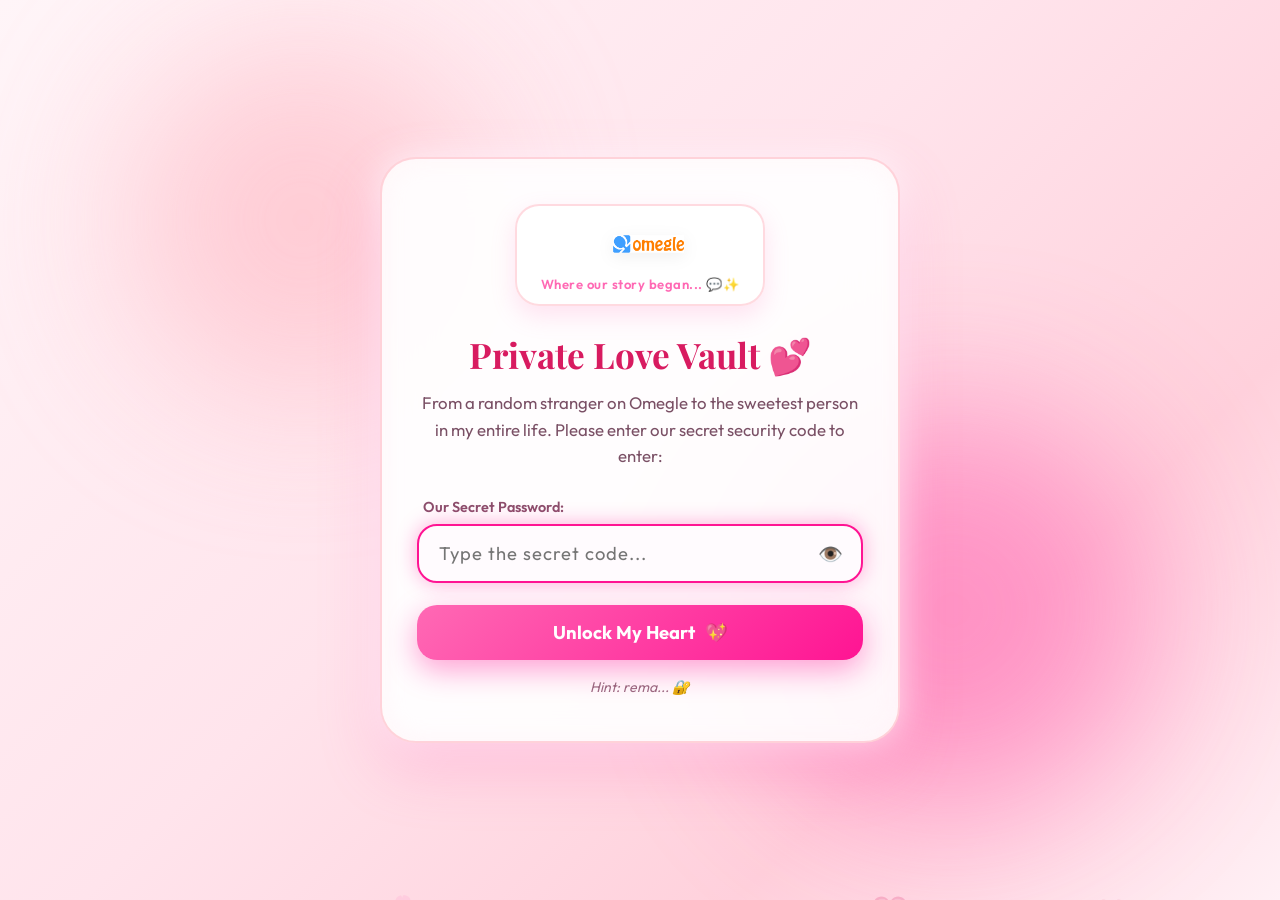
==== music.html @ 4655a547 "Initial commit for Ranood's Birthday Website" ====
<!DOCTYPE html>
<html lang="en">
<head>
    <meta charset="UTF-8">
    <meta name="viewport" content="width=device-width, initial-scale=1.0">
    <title>Our Soundtrack 🎵💕 | For My Ranood</title>
    <link rel="stylesheet" href="shared-nav.css">
    <style>
        * {
            margin: 0;
            padding: 0;
            box-sizing: border-box;
        }

        body {
            font-family: 'Outfit', sans-serif;
            background: linear-gradient(135deg, #fff5f8 0%, #ffe4ec 45%, #ffd1dc 75%, #fff0f5 100%);
            min-height: 100vh;
            color: #4a2c3a;
            position: relative;
            overflow-x: hidden;
            padding-bottom: 60px;
        }

        /* Ambient floating musical notes */
        .music-notes-container {
            position: fixed;
            top: 0;
            left: 0;
            width: 100%;
            height: 100%;
            pointer-events: none;
            z-index: 1;
            overflow: hidden;
        }

        .music-note {
            position: absolute;
            bottom: -40px;
            font-size: 26px;
            color: #ff69b4;
            opacity: 0.5;
            animation: floatMusic 12s linear infinite;
        }

        @keyframes floatMusic {
            0% {
                transform: translateY(0) rotate(0deg) scale(0.6);
                opacity: 0;
            }
            15% { opacity: 0.7; }
            85% { opacity: 0.7; }
            100% {
                transform: translateY(-110vh) rotate(360deg) scale(1.2);
                opacity: 0;
            }
        }

        .main-container {
            position: relative;
            z-index: 5;
            max-width: 1100px;
            margin: 0 auto;
            padding: 10px 20px;
        }

        /* Page Header */
        .page-header {
            text-align: center;
            background: linear-gradient(135deg, rgba(255, 255, 255, 0.95), rgba(255, 240, 245, 0.9));
            border: 2px solid rgba(255, 182, 193, 0.5);
            border-radius: 36px;
            padding: 45px 30px;
            margin-bottom: 45px;
            box-shadow: 0 15px 45px rgba(255, 105, 180, 0.22);
            backdrop-filter: blur(15px);
        }

        .header-badge {
            display: inline-flex;
            align-items: center;
            gap: 8px;
            background: linear-gradient(135deg, #ff69b4, #ff1493);
            color: white;
            padding: 6px 18px;
            border-radius: 50px;
            font-size: 0.95rem;
            font-weight: 600;
            margin-bottom: 16px;
            box-shadow: 0 4px 15px rgba(255, 20, 147, 0.3);
        }

        .page-title {
            font-family: 'Playfair Display', serif;
            font-size: 3rem;
            color: #d81b60;
            margin-bottom: 12px;
        }

        .page-subtitle {
            font-size: 1.2rem;
            color: #7a4d64;
            max-width: 650px;
            margin: 0 auto;
            line-height: 1.6;
        }

        /* Music Cards Stacked Under Each Other */
        .songs-grid {
            display: flex;
            flex-direction: column;
            gap: 35px;
            max-width: 760px;
            margin: 0 auto;
        }

        .song-card {
            background: rgba(255, 255, 255, 0.92);
            backdrop-filter: blur(20px);
            border: 2px solid rgba(255, 182, 193, 0.55);
            border-radius: 32px;
            overflow: hidden;
            box-shadow: 0 20px 50px rgba(255, 105, 180, 0.2);
            transition: all 0.4s cubic-bezier(0.2, 0.8, 0.2, 1);
            display: flex;
            flex-direction: column;
        }

        .song-card:hover {
            transform: translateY(-8px);
            box-shadow: 0 25px 65px rgba(255, 105, 180, 0.35);
            border-color: #ff69b4;
        }

        /* Vinyl Banner & Card Layout */
        .song-banner {
            position: relative;
            background: rgba(255, 255, 255, 0.95);
            padding: 28px 32px;
            display: flex;
            align-items: center;
            justify-content: space-between;
            flex-wrap: wrap;
            gap: 20px;
        }

        .vinyl-record {
            width: 75px;
            height: 75px;
            background: radial-gradient(circle, #ff69b4 20%, #2b1823 21%, #1f0f18 40%, #ff1493 42%, #2b1823 44%, #111 100%);
            border-radius: 50%;
            display: flex;
            align-items: center;
            justify-content: center;
            box-shadow: 0 8px 25px rgba(0, 0, 0, 0.25);
            animation: spinRecord 6s linear infinite;
            flex-shrink: 0;
            border: 2px solid #ffffff;
        }

        .vinyl-center {
            width: 26px;
            height: 26px;
            background: #ffffff;
            border-radius: 50%;
            display: flex;
            align-items: center;
            justify-content: center;
            font-size: 11px;
        }

        @keyframes spinRecord {
            from { transform: rotate(0deg); }
            to { transform: rotate(360deg); }
        }

        .song-info {
            flex: 1;
        }

        .song-title {
            font-family: 'Playfair Display', serif;
            font-size: 1.85rem;
            color: #d81b60;
            margin-bottom: 4px;
            font-weight: 700;
        }

        .song-artist {
            font-size: 1.15rem;
            color: #ff1493;
            font-weight: 700;
            font-family: 'Outfit', sans-serif;
            margin-top: 4px;
        }

        .youtube-play-btn {
            display: inline-flex;
            align-items: center;
            gap: 10px;
            background: linear-gradient(135deg, #ff1493 0%, #ff69b4 100%);
            color: white;
            font-size: 1.1rem;
            font-weight: 700;
            font-family: 'Outfit', sans-serif;
            text-decoration: none;
            padding: 14px 28px;
            border-radius: 50px;
            box-shadow: 0 6px 20px rgba(255, 20, 147, 0.35);
            transition: all 0.3s ease;
        }

        .youtube-play-btn:hover {
            transform: translateY(-3px) scale(1.03);
            box-shadow: 0 10px 30px rgba(255, 20, 147, 0.5);
            background: linear-gradient(135deg, #d81b60 0%, #ff1493 100%);
        }

        @media (max-width: 768px) {
            .songs-grid {
                grid-template-columns: 1fr;
            }
            .page-title {
                font-size: 2.2rem;
            }
        }
    </style>
</head>
<body>

    <!-- TOP NAVIGATION BAR -->
    <div class="site-nav-container">
        <nav class="site-navbar">
            <a href="birthday.html" class="nav-brand">
                <span class="brand-icon">💕</span>
                <span>For Ranood</span>
            </a>

            <button class="mobile-toggle" aria-label="Toggle navigation">
                ☰
            </button>

            <ul class="nav-links">
                <li class="nav-item">
                    <a href="birthday.html" class="nav-link">
                        <span class="icon">🎂</span> Ur Birthday
                    </a>
                </li>
                <li class="nav-item">
                    <a href="music.html" class="nav-link active">
                        <span class="icon">🎵</span> Music
                    </a>
                </li>
                <li class="nav-item">
                    <a href="notes.html" class="nav-link">
                        <span class="icon">💌</span> Love Notes
                    </a>
                </li>
                <li class="nav-item">
                    <a href="memories.html" class="nav-link">
                        <span class="icon">📸</span> Memories
                    </a>
                </li>
            </ul>

            <div class="nav-actions">
                <button class="nav-btn" onclick="RanoodAuth.lock()" title="Re-lock with secret code">
                    🔒 Lock
                </button>
            </div>
        </nav>
    </div>

    <!-- Floating Musical Notes -->
    <div class="music-notes-container" id="musicNotes"></div>

    <div class="main-container">
        <!-- Header -->
        <header class="page-header">
            <div class="header-badge">🎵 Special Playlist for Ranood 💕</div>
            <h1 class="page-title">Music</h1>
        </header>

        <!-- Song Cards Stacked Under Each Other -->
        <div class="songs-grid">

            <!-- SONG 1: LOVE SONG BY ADELE -->
            <div class="song-card">
                <div class="song-banner">
                    <div style="display: flex; align-items: center; gap: 20px;">
                        <div class="vinyl-record">
                            <div class="vinyl-center">💖</div>
                        </div>
                        <div class="song-info">
                            <h2 class="song-title">Love Song 💕</h2>
                            <div class="song-artist">by Adele</div>
                        </div>
                    </div>
                    <a href="https://www.youtube.com/watch?v=0wPhbmeNSOs&list=RD0wPhbmeNSOs&start_radio=1" target="_blank" rel="noopener noreferrer" class="youtube-play-btn">
                        <span>▶ Listen on YouTube</span>
                    </a>
                </div>
            </div>

            <!-- SONG 2: FENAK BY TOMMY GUN -->
            <div class="song-card">
                <div class="song-banner">
                    <div style="display: flex; align-items: center; gap: 20px;">
                        <div class="vinyl-record" style="animation-duration: 5s;">
                            <div class="vinyl-center">🌸</div>
                        </div>
                        <div class="song-info">
                            <h2 class="song-title">Fenak 💫</h2>
                            <div class="song-artist">by Tommy Gun</div>
                        </div>
                    </div>
                    <a href="https://www.youtube.com/watch?v=2yhUm7-cpWc&list=RD2yhUm7-cpWc&start_radio=1" target="_blank" rel="noopener noreferrer" class="youtube-play-btn">
                        <span>▶ Listen on YouTube</span>
                    </a>
                </div>
            </div>

        </div>
    </div>

    <script src="shared-nav.js"></script>
    <script>
        // Floating musical symbols
        const notesContainer = document.getElementById('musicNotes');
        const symbols = ['♪', '♫', '♬', '♩', '💕', '✨', '💖', '🌸'];

        function addFloatingNote() {
            const note = document.createElement('div');
            note.className = 'music-note';
            note.innerText = symbols[Math.floor(Math.random() * symbols.length)];
            note.style.left = Math.random() * 100 + '%';
            note.style.fontSize = (Math.random() * 20 + 20) + 'px';
            note.style.animationDuration = (Math.random() * 6 + 8) + 's';
            notesContainer.appendChild(note);

            setTimeout(() => {
                note.remove();
            }, 14000);
        }

        setInterval(addFloatingNote, 1200);
        for (let i = 0; i < 8; i++) {
            addFloatingNote();
        }
    </script>
</body>
</html>
---- shared-nav.css ----
/* =========================================================
   Shared Navigation & Theme Styles - Pink & White Theme
   ========================================================= */

@import url('https://fonts.googleapis.com/css2?family=Outfit:wght@300;400;500;600;700;800&family=Playfair+Display:ital,wght@0,500;0,600;0,700;1,400;1,600&family=Caveat:wght@600;700&display=swap');

:root {
    --primary-pink: #ff69b4;
    --primary-hover: #ff1493;
    --soft-pink: #ffb6c1;
    --pastel-pink: #fff0f5;
    --blush: #ffe4ec;
    --deep-pink: #d81b60;
    --pure-white: #ffffff;
    --glass-bg: rgba(255, 255, 255, 0.88);
    --glass-border: rgba(255, 182, 193, 0.45);
    --text-dark: #4a2c3a;
    --text-muted: #8c6475;
    --shadow-pink: rgba(255, 105, 180, 0.25);
    --glow-pink: 0 0 25px rgba(255, 105, 180, 0.4);
    --radius-lg: 24px;
    --radius-md: 16px;
    --radius-sm: 10px;
    --transition: all 0.3s cubic-bezier(0.25, 0.8, 0.25, 1);
}

/* Global Reset additions if needed */
.site-nav-container {
    position: sticky;
    top: 15px;
    z-index: 10000;
    max-width: 1100px;
    margin: 0 auto 30px auto;
    padding: 0 20px;
}

.site-navbar {
    display: flex;
    align-items: center;
    justify-content: space-between;
    background: var(--glass-bg);
    backdrop-filter: blur(20px);
    -webkit-backdrop-filter: blur(20px);
    border: 2px solid var(--glass-border);
    border-radius: 50px;
    padding: 10px 24px;
    box-shadow: 0 10px 35px var(--shadow-pink),
                0 0 20px rgba(255, 255, 255, 0.8);
    transition: var(--transition);
}

.site-navbar:hover {
    box-shadow: 0 14px 45px rgba(255, 105, 180, 0.35),
                0 0 30px rgba(255, 192, 203, 0.5);
}

.nav-brand {
    display: flex;
    align-items: center;
    gap: 10px;
    text-decoration: none;
    color: var(--primary-hover);
    font-family: 'Playfair Display', serif;
    font-size: 1.35rem;
    font-weight: 700;
    letter-spacing: 0.5px;
    transition: var(--transition);
}

.nav-brand:hover {
    transform: scale(1.05);
    color: var(--deep-pink);
}

.brand-icon {
    display: inline-flex;
    align-items: center;
    justify-content: center;
    width: 38px;
    height: 38px;
    background: linear-gradient(135deg, #ff69b4, #ff1493);
    color: white;
    border-radius: 50%;
    font-size: 1.1rem;
    box-shadow: 0 4px 12px rgba(255, 20, 147, 0.35);
    animation: heartBeat 2s infinite ease-in-out;
}

@keyframes heartBeat {
    0%, 100% { transform: scale(1); }
    14% { transform: scale(1.15); }
    28% { transform: scale(1); }
    42% { transform: scale(1.15); }
    70% { transform: scale(1); }
}

.nav-links {
    display: flex;
    align-items: center;
    gap: 8px;
    list-style: none;
    margin: 0;
    padding: 0;
}

.nav-item {
    position: relative;
}

.nav-link {
    display: flex;
    align-items: center;
    gap: 8px;
    padding: 10px 18px;
    color: var(--text-dark);
    font-family: 'Outfit', sans-serif;
    font-size: 1rem;
    font-weight: 600;
    text-decoration: none;
    border-radius: 30px;
    transition: var(--transition);
    position: relative;
    white-space: nowrap;
}

.nav-link i, .nav-link .icon {
    font-size: 1.15rem;
    transition: transform 0.3s ease;
}

.nav-link:hover {
    color: var(--primary-hover);
    background: rgba(255, 105, 180, 0.12);
    transform: translateY(-2px);
}

.nav-link:hover i, .nav-link:hover .icon {
    transform: scale(1.25) rotate(5deg);
}

.nav-link.active {
    color: white;
    background: linear-gradient(135deg, #ff69b4 0%, #ff1493 100%);
    box-shadow: 0 4px 18px rgba(255, 20, 147, 0.4);
}

.nav-link.active i, .nav-link.active .icon {
    animation: pulseIcon 2s infinite ease-in-out;
}

@keyframes pulseIcon {
    0%, 100% { transform: scale(1); }
    50% { transform: scale(1.2); }
}

.nav-actions {
    display: flex;
    align-items: center;
    gap: 12px;
}

.nav-btn {
    border: none;
    background: rgba(255, 182, 193, 0.2);
    color: var(--primary-hover);
    padding: 8px 14px;
    border-radius: 20px;
    cursor: pointer;
    font-family: 'Outfit', sans-serif;
    font-size: 0.85rem;
    font-weight: 600;
    display: flex;
    align-items: center;
    gap: 6px;
    transition: var(--transition);
    text-decoration: none;
}

.nav-btn:hover {
    background: var(--primary-pink);
    color: white;
    box-shadow: 0 4px 15px rgba(255, 105, 180, 0.4);
    transform: translateY(-2px);
}

/* Mobile Toggle */
.mobile-toggle {
    display: none;
    background: none;
    border: none;
    cursor: pointer;
    padding: 8px;
    color: var(--primary-hover);
    font-size: 1.5rem;
    border-radius: 8px;
    transition: var(--transition);
}

.mobile-toggle:hover {
    background: rgba(255, 182, 193, 0.2);
}

@media (max-width: 900px) {
    .site-nav-container {
        top: 10px;
        padding: 0 12px;
        margin-bottom: 20px;
    }

    .site-navbar {
        padding: 8px 16px;
    }

    .nav-brand span {
        font-size: 1.1rem;
    }

    .mobile-toggle {
        display: block;
    }

    .nav-links {
        display: none;
        position: absolute;
        top: calc(100% + 12px);
        left: 12px;
        right: 12px;
        background: rgba(255, 255, 255, 0.98);
        backdrop-filter: blur(25px);
        -webkit-backdrop-filter: blur(25px);
        border: 2px solid var(--glass-border);
        border-radius: 24px;
        padding: 16px;
        flex-direction: column;
        gap: 10px;
        box-shadow: 0 15px 40px rgba(255, 105, 180, 0.35);
        z-index: 10001;
    }

    .nav-links.show {
        display: flex;
        animation: slideDown 0.3s ease forwards;
    }

    @keyframes slideDown {
        from { opacity: 0; transform: translateY(-10px); }
        to { opacity: 1; transform: translateY(0); }
    }

    .nav-link {
        width: 100%;
        justify-content: flex-start;
        padding: 12px 20px;
        font-size: 1.05rem;
    }

    .nav-actions {
        display: none;
    }
}
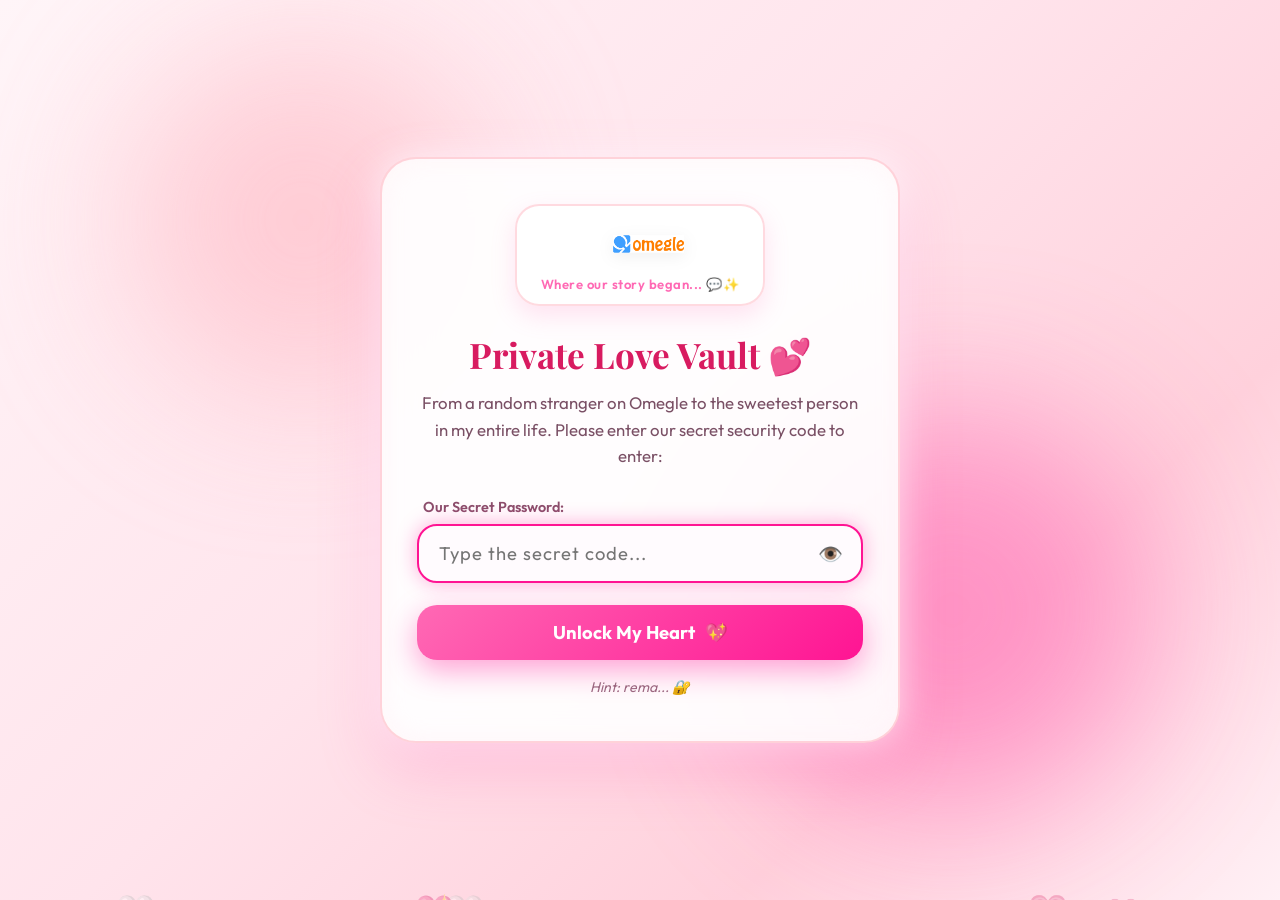
==== commit 9dd7f9d2: "Add automatic memory folder and music management with background sync" ====
--- a/music.html
+++ b/music.html
@@ -19,7 +19,7 @@
             color: #4a2c3a;
             position: relative;
             overflow-x: hidden;
-            padding-bottom: 60px;
+            padding-bottom: 70px;
         }
 
         /* Ambient floating musical notes */
@@ -71,7 +71,7 @@
             border: 2px solid rgba(255, 182, 193, 0.5);
             border-radius: 36px;
             padding: 45px 30px;
-            margin-bottom: 45px;
+            margin-bottom: 25px;
             box-shadow: 0 15px 45px rgba(255, 105, 180, 0.22);
             backdrop-filter: blur(15px);
         }
@@ -98,24 +98,69 @@
         }
 
         .page-subtitle {
-            font-size: 1.2rem;
+            font-size: 1.15rem;
             color: #7a4d64;
             max-width: 650px;
             margin: 0 auto;
             line-height: 1.6;
         }
 
+        /* Action Toolbar */
+        .actions-toolbar {
+            display: flex;
+            align-items: center;
+            justify-content: center;
+            gap: 16px;
+            margin-bottom: 35px;
+            flex-wrap: wrap;
+        }
+
+        .btn-action {
+            background: linear-gradient(135deg, #ff1493 0%, #ff69b4 100%);
+            color: white;
+            border: none;
+            padding: 12px 24px;
+            border-radius: 50px;
+            font-family: 'Outfit', sans-serif;
+            font-size: 1rem;
+            font-weight: 700;
+            cursor: pointer;
+            display: inline-flex;
+            align-items: center;
+            gap: 8px;
+            box-shadow: 0 6px 20px rgba(255, 20, 147, 0.3);
+            transition: all 0.3s cubic-bezier(0.2, 0.8, 0.2, 1);
+        }
+
+        .btn-action:hover {
+            transform: translateY(-3px) scale(1.03);
+            box-shadow: 0 10px 28px rgba(255, 20, 147, 0.45);
+        }
+
+        .btn-secondary {
+            background: rgba(255, 255, 255, 0.9);
+            color: #d81b60;
+            border: 2px solid #ffb6c1;
+            box-shadow: 0 4px 15px rgba(255, 105, 180, 0.15);
+        }
+
+        .btn-secondary:hover {
+            background: #fff0f5;
+            border-color: #ff69b4;
+            color: #ff1493;
+        }
+
         /* Music Cards Stacked Under Each Other */
         .songs-grid {
             display: flex;
             flex-direction: column;
-            gap: 35px;
-            max-width: 760px;
+            gap: 30px;
+            max-width: 780px;
             margin: 0 auto;
         }
 
         .song-card {
-            background: rgba(255, 255, 255, 0.92);
+            background: rgba(255, 255, 255, 0.94);
             backdrop-filter: blur(20px);
             border: 2px solid rgba(255, 182, 193, 0.55);
             border-radius: 32px;
@@ -136,7 +181,7 @@
         .song-banner {
             position: relative;
             background: rgba(255, 255, 255, 0.95);
-            padding: 28px 32px;
+            padding: 26px 30px;
             display: flex;
             align-items: center;
             justify-content: space-between;
@@ -176,6 +221,7 @@
 
         .song-info {
             flex: 1;
+            min-width: 180px;
         }
 
         .song-title {
@@ -194,17 +240,24 @@
             margin-top: 4px;
         }
 
+        .song-actions-right {
+            display: flex;
+            align-items: center;
+            gap: 12px;
+            flex-wrap: wrap;
+        }
+
         .youtube-play-btn {
             display: inline-flex;
             align-items: center;
             gap: 10px;
             background: linear-gradient(135deg, #ff1493 0%, #ff69b4 100%);
             color: white;
-            font-size: 1.1rem;
+            font-size: 1rem;
             font-weight: 700;
             font-family: 'Outfit', sans-serif;
             text-decoration: none;
-            padding: 14px 28px;
+            padding: 12px 24px;
             border-radius: 50px;
             box-shadow: 0 6px 20px rgba(255, 20, 147, 0.35);
             transition: all 0.3s ease;
@@ -216,12 +269,273 @@
             background: linear-gradient(135deg, #d81b60 0%, #ff1493 100%);
         }
 
+        .song-edit-btn {
+            background: #fff0f5;
+            border: 1.5px solid #ffb6c1;
+            color: #d81b60;
+            border-radius: 50%;
+            width: 40px;
+            height: 40px;
+            display: flex;
+            align-items: center;
+            justify-content: center;
+            cursor: pointer;
+            font-size: 1rem;
+            transition: all 0.25s ease;
+        }
+
+        .song-edit-btn:hover {
+            background: #ff1493;
+            color: white;
+            border-color: #ff1493;
+            transform: scale(1.1);
+        }
+
+        .song-delete-btn {
+            background: #fff0f0;
+            border: 1.5px solid #ffcdd2;
+            color: #d32f2f;
+            border-radius: 50%;
+            width: 40px;
+            height: 40px;
+            display: flex;
+            align-items: center;
+            justify-content: center;
+            cursor: pointer;
+            font-size: 0.95rem;
+            transition: all 0.25s ease;
+        }
+
+        .song-delete-btn:hover {
+            background: #d32f2f;
+            color: white;
+            border-color: #d32f2f;
+            transform: scale(1.1);
+        }
+
+        /* Modal Styles */
+        .vault-modal-backdrop {
+            position: fixed;
+            top: 0;
+            left: 0;
+            width: 100%;
+            height: 100%;
+            background: rgba(43, 24, 35, 0.75);
+            backdrop-filter: blur(12px);
+            -webkit-backdrop-filter: blur(12px);
+            z-index: 100000;
+            display: none;
+            align-items: center;
+            justify-content: center;
+            padding: 20px;
+        }
+
+        .vault-modal-backdrop.active {
+            display: flex;
+            animation: modalFade 0.3s ease;
+        }
+
+        @keyframes modalFade {
+            from { opacity: 0; }
+            to { opacity: 1; }
+        }
+
+        .vault-modal-card {
+            background: #ffffff;
+            border: 2px solid rgba(255, 182, 193, 0.7);
+            border-radius: 32px;
+            padding: 35px;
+            max-width: 600px;
+            width: 100%;
+            max-height: 90vh;
+            overflow-y: auto;
+            position: relative;
+            box-shadow: 0 25px 60px rgba(255, 20, 147, 0.28);
+        }
+
+        .vault-modal-header {
+            display: flex;
+            align-items: center;
+            justify-content: space-between;
+            margin-bottom: 24px;
+            padding-bottom: 16px;
+            border-bottom: 2px solid #ffe4ec;
+        }
+
+        .vault-modal-title {
+            font-family: 'Playfair Display', serif;
+            font-size: 1.85rem;
+            color: #d81b60;
+            display: flex;
+            align-items: center;
+            gap: 10px;
+        }
+
+        .vault-modal-close {
+            background: #fff0f5;
+            border: 1.5px solid #ffb6c1;
+            color: #d81b60;
+            border-radius: 50%;
+            width: 36px;
+            height: 36px;
+            display: flex;
+            align-items: center;
+            justify-content: center;
+            cursor: pointer;
+            font-size: 1.2rem;
+            transition: all 0.2s ease;
+        }
+
+        .vault-modal-close:hover {
+            background: #ff1493;
+            color: white;
+            border-color: #ff1493;
+        }
+
+        .form-group {
+            margin-bottom: 20px;
+        }
+
+        .form-label {
+            display: block;
+            font-weight: 700;
+            color: #6a3a50;
+            margin-bottom: 8px;
+            font-size: 0.95rem;
+        }
+
+        .vault-input {
+            width: 100%;
+            padding: 13px 18px;
+            border-radius: 16px;
+            border: 2px solid #ffccd5;
+            background: #fffafc;
+            font-family: 'Outfit', sans-serif;
+            font-size: 1rem;
+            color: #4a2c3a;
+            outline: none;
+            transition: all 0.3s ease;
+        }
+
+        .vault-input:focus {
+            border-color: #ff1493;
+            background: #ffffff;
+            box-shadow: 0 0 12px rgba(255, 20, 147, 0.25);
+        }
+
+        .emoji-chips {
+            display: flex;
+            gap: 8px;
+            flex-wrap: wrap;
+            margin-top: 8px;
+        }
+
+        .emoji-chip {
+            background: #fff0f5;
+            border: 1.5px solid #ffb6c1;
+            padding: 6px 12px;
+            border-radius: 20px;
+            cursor: pointer;
+            font-size: 1.2rem;
+            transition: all 0.2s ease;
+        }
+
+        .emoji-chip:hover, .emoji-chip.active {
+            background: #ff1493;
+            border-color: #ff1493;
+            transform: scale(1.15);
+        }
+
+        .modal-footer-btns {
+            display: flex;
+            align-items: center;
+            justify-content: space-between;
+            margin-top: 25px;
+            padding-top: 18px;
+            border-top: 2px solid #ffe4ec;
+            gap: 12px;
+            flex-wrap: wrap;
+        }
+
+        .btn-delete {
+            background: #fff0f0;
+            color: #d32f2f;
+            border: 1.5px solid #ffcdd2;
+            padding: 10px 20px;
+            border-radius: 50px;
+            font-weight: 700;
+            cursor: pointer;
+            transition: all 0.25s ease;
+        }
+
+        .btn-delete:hover {
+            background: #d32f2f;
+            color: white;
+            border-color: #d32f2f;
+        }
+
+        /* Sync Modal Options */
+        .sync-card-option {
+            background: #fff8fa;
+            border: 2px solid #ffd1dc;
+            border-radius: 20px;
+            padding: 20px;
+            margin-bottom: 18px;
+        }
+
+        .sync-card-title {
+            font-size: 1.15rem;
+            font-weight: 700;
+            color: #d81b60;
+            margin-bottom: 6px;
+            display: flex;
+            align-items: center;
+            gap: 8px;
+        }
+
+        .sync-card-desc {
+            font-size: 0.9rem;
+            color: #7a4d64;
+            line-height: 1.5;
+            margin-bottom: 14px;
+        }
+
+        .sync-status-msg {
+            padding: 12px 16px;
+            border-radius: 14px;
+            font-size: 0.92rem;
+            margin-top: 14px;
+            display: none;
+        }
+
+        .sync-status-msg.success {
+            display: block;
+            background: #e8f5e9;
+            color: #2e7d32;
+            border: 1.5px solid #a5d6a7;
+        }
+
+        .sync-status-msg.error {
+            display: block;
+            background: #ffebee;
+            color: #c62828;
+            border: 1.5px solid #ef9a9a;
+        }
+
         @media (max-width: 768px) {
-            .songs-grid {
-                grid-template-columns: 1fr;
-            }
             .page-title {
                 font-size: 2.2rem;
+            }
+            .song-banner {
+                flex-direction: column;
+                align-items: flex-start;
+            }
+            .song-actions-right {
+                width: 100%;
+                justify-content: space-between;
+            }
+            .vault-modal-card {
+                padding: 25px 20px;
             }
         }
     </style>
@@ -279,73 +593,445 @@
         <header class="page-header">
             <div class="header-badge">🎵 Special Playlist for Ranood 💕</div>
             <h1 class="page-title">Music</h1>
+            <p class="page-subtitle">
+                Our favorite songs, melodies, and soundtracks that remind us of each other. Add your favorites anytime! ✨
+            </p>
         </header>
 
-        <!-- Song Cards Stacked Under Each Other -->
-        <div class="songs-grid">
-
-            <!-- SONG 1: LOVE SONG BY ADELE -->
-            <div class="song-card">
-                <div class="song-banner">
-                    <div style="display: flex; align-items: center; gap: 20px;">
-                        <div class="vinyl-record">
-                            <div class="vinyl-center">💖</div>
+        <!-- Action Toolbar -->
+        <div class="actions-toolbar">
+            <button class="btn-action" onclick="openAddSongModal()">
+                <span>🎵 Add New Song</span>
+            </button>
+            <button class="btn-action btn-secondary" id="btnDirectSaveMusic" onclick="handleDirectSaveMusic()">
+                <span>💾 Save</span>
+            </button>
+        </div>
+
+        <!-- Song Cards Grid (Dynamic) -->
+        <div class="songs-grid" id="songsContainer">
+            <!-- Dynamically populated via renderSongs() -->
+        </div>
+    </div>
+
+    <!-- ==============================================
+         ADD / EDIT SONG MODAL
+         ============================================== -->
+    <div class="vault-modal-backdrop" id="songModalBackdrop" onclick="handleModalBackdrop(event, 'songModalBackdrop')">
+        <div class="vault-modal-card">
+            <div class="vault-modal-header">
+                <h3 class="vault-modal-title" id="songModalHeading">🎵 Add Song</h3>
+                <button class="vault-modal-close" onclick="closeSongModal()">✕</button>
+            </div>
+
+            <form id="songForm" onsubmit="handleSongFormSubmit(event)">
+                <input type="hidden" id="songEditId">
+
+                <!-- Song Title -->
+                <div class="form-group">
+                    <label class="form-label" for="inputSongTitle">🎶 Song Title</label>
+                    <input type="text" id="inputSongTitle" class="vault-input" placeholder="e.g. Until I Found You 💕" required>
+                </div>
+
+                <!-- Artist -->
+                <div class="form-group">
+                    <label class="form-label" for="inputSongArtist">🎤 Artist / Singer</label>
+                    <input type="text" id="inputSongArtist" class="vault-input" placeholder="e.g. Stephen Sanchez" required>
+                </div>
+
+                <!-- YouTube or Audio Link -->
+                <div class="form-group">
+                    <label class="form-label" for="inputSongUrl">🔗 YouTube Link or Music URL</label>
+                    <input type="url" id="inputSongUrl" class="vault-input" placeholder="https://www.youtube.com/watch?v=..." required>
+                </div>
+
+                <!-- Vinyl Center Emoji -->
+                <div class="form-group">
+                    <label class="form-label" for="inputSongEmoji">💿 Vinyl Center Icon</label>
+                    <input type="text" id="inputSongEmoji" class="vault-input" value="💖" style="width: 100px;" required>
+                    <div class="emoji-chips">
+                        <span class="emoji-chip" onclick="selectSongEmoji('💖')">💖</span>
+                        <span class="emoji-chip" onclick="selectSongEmoji('🌸')">🌸</span>
+                        <span class="emoji-chip" onclick="selectSongEmoji('🎵')">🎵</span>
+                        <span class="emoji-chip" onclick="selectSongEmoji('💫')">💫</span>
+                        <span class="emoji-chip" onclick="selectSongEmoji('✨')">✨</span>
+                        <span class="emoji-chip" onclick="selectSongEmoji('💍')">💍</span>
+                        <span class="emoji-chip" onclick="selectSongEmoji('👑')">👑</span>
+                        <span class="emoji-chip" onclick="selectSongEmoji('🌙')">🌙</span>
+                    </div>
+                </div>
+
+                <!-- Modal Footer -->
+                <div class="modal-footer-btns">
+                    <div>
+                        <button type="button" id="btnDeleteSong" class="btn-delete" style="display: none;" onclick="deleteCurrentSong()">
+                            🗑️ Delete Song
+                        </button>
+                    </div>
+                    <div style="display: flex; gap: 10px;">
+                        <button type="button" class="btn-action btn-secondary" onclick="closeSongModal()">Cancel</button>
+                        <button type="submit" class="btn-action">💾 Save Song</button>
+                    </div>
+                </div>
+            </form>
+        </div>
+    </div>
+
+    <!-- ==============================================
+         GITHUB SAVE & SYNC MODAL
+         ============================================== -->
+    <div class="vault-modal-backdrop" id="syncModalBackdrop" onclick="handleModalBackdrop(event, 'syncModalBackdrop')">
+        <div class="vault-modal-card">
+            <div class="vault-modal-header">
+                <h3 class="vault-modal-title">💾 GitHub Save & Sync</h3>
+                <button class="vault-modal-close" onclick="closeSyncModal()">✕</button>
+            </div>
+
+            <p style="color: #7a4d64; font-size: 0.95rem; margin-bottom: 20px; line-height: 1.5;">
+                Your music changes are saved instantly in your browser! To host them permanently on GitHub Pages, pick an option below:
+            </p>
+
+            <!-- Option 1: Direct GitHub Sync -->
+            <div class="sync-card-option">
+                <div class="sync-card-title">🚀 Option 1: 1-Click Sync to GitHub (Automatic)</div>
+                <div class="sync-card-desc">
+                    Enter your GitHub Personal Access Token once. Whenever you click <strong>Sync to GitHub</strong>, it commits <code>music.json</code> directly to your repository!
+                </div>
+                <div style="display: flex; gap: 10px; flex-wrap: wrap;">
+                    <input type="password" id="inputGitHubPat" class="vault-input" placeholder="Paste GitHub Token (PAT)..." style="flex: 1; min-width: 220px;">
+                    <button class="btn-action" style="padding: 10px 20px;" onclick="handleGitHubPush()">
+                        <span>Push to GitHub 🚀</span>
+                    </button>
+                </div>
+                <div id="syncStatusMsg" class="sync-status-msg"></div>
+            </div>
+
+            <!-- Option 2: Download File -->
+            <div class="sync-card-option">
+                <div class="sync-card-title">📥 Option 2: Download & Git Push (Manual)</div>
+                <div class="sync-card-desc">
+                    Download the updated <code>music.json</code> file, place it in your project folder, and push to GitHub.
+                </div>
+                <div style="display: flex; gap: 10px; flex-wrap: wrap;">
+                    <button class="btn-action btn-secondary" onclick="handleDownloadMusicJson()">
+                        <span>📥 Download music.json</span>
+                    </button>
+                    <button class="btn-action btn-secondary" onclick="handleCopyMusicJson()">
+                        <span>📋 Copy JSON</span>
+                    </button>
+                </div>
+            </div>
+
+            <div style="text-align: right; margin-top: 15px;">
+                <button class="btn-action btn-secondary" onclick="closeSyncModal()">Close</button>
+            </div>
+        </div>
+    </div>
+
+    <!-- Scripts -->
+    <script src="shared-nav.js"></script>
+    <script src="sync-storage.js"></script>
+    <script>
+        const DEFAULT_MUSIC = {
+            songs: [
+                {
+                    id: "song-adele-love-song",
+                    title: "Love Song 💕",
+                    artist: "by Adele",
+                    url: "https://www.youtube.com/watch?v=0wPhbmeNSOs&list=RD0wPhbmeNSOs&start_radio=1",
+                    emoji: "💖"
+                },
+                {
+                    id: "song-tommy-gun-fenak",
+                    title: "Fenak 💫",
+                    artist: "by Tommy Gun",
+                    url: "https://www.youtube.com/watch?v=2yhUm7-cpWc&list=RD2yhUm7-cpWc&start_radio=1",
+                    emoji: "🌸"
+                }
+            ]
+        };
+
+        let musicData = { songs: [] };
+
+        document.addEventListener('DOMContentLoaded', async () => {
+            musicData = await RanoodSync.loadMusic(DEFAULT_MUSIC);
+            renderSongs();
+
+            const savedPat = RanoodSync.getGitHubPat();
+            if (savedPat) {
+                document.getElementById('inputGitHubPat').value = savedPat;
+            }
+
+            initFloatingNotes();
+        });
+
+        function renderSongs() {
+            const container = document.getElementById('songsContainer');
+            container.innerHTML = '';
+
+            if (!musicData.songs || musicData.songs.length === 0) {
+                container.innerHTML = `
+                    <div style="text-align: center; padding: 40px; background: rgba(255,255,255,0.8); border-radius: 28px;">
+                        <h3 style="color: #d81b60; font-size: 1.5rem; margin-bottom: 8px;">No songs in your playlist yet 🎵</h3>
+                        <p style="color: #7a4d64;">Click "Add New Song" above to add your first romantic tune!</p>
+                    </div>
+                `;
+                return;
+            }
+
+            musicData.songs.forEach((song, index) => {
+                const card = document.createElement('div');
+                card.className = 'song-card';
+
+                const spinSpeed = (5 + (index % 3)) + 's';
+
+                card.innerHTML = `
+                    <div class="song-banner">
+                        <div style="display: flex; align-items: center; gap: 20px; flex: 1;">
+                            <div class="vinyl-record" style="animation-duration: ${spinSpeed};">
+                                <div class="vinyl-center">${song.emoji || '💖'}</div>
+                            </div>
+                            <div class="song-info">
+                                <h2 class="song-title">${song.title}</h2>
+                                <div class="song-artist">${song.artist.startsWith('by ') ? song.artist : 'by ' + song.artist}</div>
+                            </div>
                         </div>
-                        <div class="song-info">
-                            <h2 class="song-title">Love Song 💕</h2>
-                            <div class="song-artist">by Adele</div>
+                        <div class="song-actions-right">
+                            <button class="song-edit-btn" title="Edit song" onclick="openEditSongModal('${song.id}')">✏️</button>
+                            <button class="song-delete-btn" title="Delete song" onclick="deleteSongById('${song.id}')">🗑️</button>
+                            <a href="${song.url}" target="_blank" rel="noopener noreferrer" class="youtube-play-btn">
+                                <span>▶ Listen on YouTube</span>
+                            </a>
                         </div>
                     </div>
-                    <a href="https://www.youtube.com/watch?v=0wPhbmeNSOs&list=RD0wPhbmeNSOs&start_radio=1" target="_blank" rel="noopener noreferrer" class="youtube-play-btn">
-                        <span>▶ Listen on YouTube</span>
-                    </a>
-                </div>
-            </div>
-
-            <!-- SONG 2: FENAK BY TOMMY GUN -->
-            <div class="song-card">
-                <div class="song-banner">
-                    <div style="display: flex; align-items: center; gap: 20px;">
-                        <div class="vinyl-record" style="animation-duration: 5s;">
-                            <div class="vinyl-center">🌸</div>
-                        </div>
-                        <div class="song-info">
-                            <h2 class="song-title">Fenak 💫</h2>
-                            <div class="song-artist">by Tommy Gun</div>
-                        </div>
-                    </div>
-                    <a href="https://www.youtube.com/watch?v=2yhUm7-cpWc&list=RD2yhUm7-cpWc&start_radio=1" target="_blank" rel="noopener noreferrer" class="youtube-play-btn">
-                        <span>▶ Listen on YouTube</span>
-                    </a>
-                </div>
-            </div>
-
-        </div>
-    </div>
-
-    <script src="shared-nav.js"></script>
-    <script>
-        // Floating musical symbols
-        const notesContainer = document.getElementById('musicNotes');
-        const symbols = ['♪', '♫', '♬', '♩', '💕', '✨', '💖', '🌸'];
-
-        function addFloatingNote() {
-            const note = document.createElement('div');
-            note.className = 'music-note';
-            note.innerText = symbols[Math.floor(Math.random() * symbols.length)];
-            note.style.left = Math.random() * 100 + '%';
-            note.style.fontSize = (Math.random() * 20 + 20) + 'px';
-            note.style.animationDuration = (Math.random() * 6 + 8) + 's';
-            notesContainer.appendChild(note);
-
+                `;
+                container.appendChild(card);
+            });
+        }
+
+        // Add / Edit Song Modals
+        function openAddSongModal() {
+            document.getElementById('songModalHeading').innerText = '🎵 Add Song';
+            document.getElementById('songEditId').value = '';
+            document.getElementById('inputSongTitle').value = '';
+            document.getElementById('inputSongArtist').value = '';
+            document.getElementById('inputSongUrl').value = '';
+            document.getElementById('inputSongEmoji').value = '💖';
+            document.getElementById('btnDeleteSong').style.display = 'none';
+
+            document.getElementById('songModalBackdrop').classList.add('active');
+        }
+
+        function openEditSongModal(id) {
+            const song = musicData.songs.find(s => s.id === id);
+            if (!song) return;
+
+            document.getElementById('songModalHeading').innerText = '✏️ Modify Song';
+            document.getElementById('songEditId').value = id;
+            document.getElementById('inputSongTitle').value = song.title;
+            document.getElementById('inputSongArtist').value = song.artist.replace(/^by\s+/i, '');
+            document.getElementById('inputSongUrl').value = song.url;
+            document.getElementById('inputSongEmoji').value = song.emoji || '💖';
+            document.getElementById('btnDeleteSong').style.display = 'inline-block';
+
+            document.getElementById('songModalBackdrop').classList.add('active');
+        }
+
+        function closeSongModal() {
+            document.getElementById('songModalBackdrop').classList.remove('active');
+        }
+
+        function selectSongEmoji(emoji) {
+            document.getElementById('inputSongEmoji').value = emoji;
+        }
+
+        function handleSongFormSubmit(e) {
+            e.preventDefault();
+
+            const editId = document.getElementById('songEditId').value.trim();
+            const title = document.getElementById('inputSongTitle').value.trim();
+            const artist = document.getElementById('inputSongArtist').value.trim();
+            const url = document.getElementById('inputSongUrl').value.trim();
+            const emoji = document.getElementById('inputSongEmoji').value.trim() || '💖';
+
+            if (editId) {
+                const song = musicData.songs.find(s => s.id === editId);
+                if (song) {
+                    song.title = title;
+                    song.artist = artist.startsWith('by ') ? artist : 'by ' + artist;
+                    song.url = url;
+                    song.emoji = emoji;
+                }
+            } else {
+                musicData.songs.push({
+                    id: 'song-' + Date.now(),
+                    title: title,
+                    artist: artist.startsWith('by ') ? artist : 'by ' + artist,
+                    url: url,
+                    emoji: emoji
+                });
+            }
+
+            RanoodSync.saveMusicLocally(musicData);
+            closeSongModal();
+            renderSongs();
+            showToast('Saved! Syncing... 🎵💕');
+            RanoodSync.autoSyncMusic(musicData).then(ok => {
+                if (ok) showToast('Saved & Synced 💕');
+            });
+        }
+
+        function deleteSongById(id) {
+            const song = musicData.songs.find(s => s.id === id);
+            if (!song) return;
+
+            if (confirm(`Are you sure you want to remove the song "${song.title}"? 🎵`)) {
+                musicData.songs = musicData.songs.filter(s => s.id !== id);
+                RanoodSync.saveMusicLocally(musicData);
+                renderSongs();
+                showToast(`Removed "${song.title}"! Syncing... 🎵`);
+                RanoodSync.autoSyncMusic(musicData).then(ok => {
+                    if (ok) showToast('Saved & Synced 💕');
+                });
+            }
+        }
+
+        function deleteCurrentSong() {
+            const editId = document.getElementById('songEditId').value.trim();
+            if (!editId) return;
+
+            deleteSongById(editId);
+            closeSongModal();
+        }
+
+        async function handleDirectSaveMusic() {
+            const btn = document.getElementById('btnDirectSaveMusic');
+            const originalHtml = btn.innerHTML;
+            btn.innerHTML = '<span>Saving... ⏳</span>';
+            btn.disabled = true;
+
+            try {
+                await RanoodSync.pushToGitHub('music.json', musicData, 'Update music playlist via web portal 💕');
+                showToast('Saved & Synced 💕');
+            } catch (err) {
+                console.error(err);
+                showToast('Saved locally 💕');
+            } finally {
+                btn.innerHTML = originalHtml;
+                btn.disabled = false;
+            }
+        }
+
+        // GitHub Sync
+        function openSyncModal() {
+            document.getElementById('syncStatusMsg').className = 'sync-status-msg';
+            document.getElementById('syncStatusMsg').style.display = 'none';
+            document.getElementById('syncModalBackdrop').classList.add('active');
+        }
+
+        function closeSyncModal() {
+            document.getElementById('syncModalBackdrop').classList.remove('active');
+        }
+
+        async function handleGitHubPush() {
+            const patInput = document.getElementById('inputGitHubPat');
+            const pat = patInput.value.trim();
+            const statusMsg = document.getElementById('syncStatusMsg');
+
+            if (!pat) {
+                statusMsg.className = 'sync-status-msg error';
+                statusMsg.innerText = 'Please enter your GitHub Personal Access Token first.';
+                statusMsg.style.display = 'block';
+                return;
+            }
+
+            RanoodSync.setGitHubPat(pat);
+            statusMsg.className = 'sync-status-msg';
+            statusMsg.style.display = 'block';
+            statusMsg.style.background = '#e3f2fd';
+            statusMsg.style.color = '#1565c0';
+            statusMsg.style.borderColor = '#90caf9';
+            statusMsg.innerText = 'Connecting to GitHub repository and pushing music.json... ⏳';
+
+            try {
+                await RanoodSync.pushToGitHub('music.json', musicData, 'Update music playlist via web portal 💕');
+                statusMsg.className = 'sync-status-msg success';
+                statusMsg.innerText = '✅ Successfully committed to GitHub! GitHub Pages will refresh with the updates in ~1-2 minutes 💕';
+            } catch (err) {
+                statusMsg.className = 'sync-status-msg error';
+                statusMsg.innerText = '❌ GitHub Error: ' + err.message;
+            }
+        }
+
+        function handleDownloadMusicJson() {
+            RanoodSync.downloadJson('music.json', musicData);
+            showToast('Downloaded music.json! 🎵');
+        }
+
+        async function handleCopyMusicJson() {
+            try {
+                await RanoodSync.copyToClipboard(musicData);
+                showToast('Copied music JSON to clipboard! 📋');
+            } catch (e) {
+                alert('Could not copy automatically. You can download the file instead!');
+            }
+        }
+
+        function handleModalBackdrop(e, backdropId) {
+            if (e.target.id === backdropId) {
+                document.getElementById(backdropId).classList.remove('active');
+            }
+        }
+
+        function showToast(msg) {
+            const toast = document.createElement('div');
+            toast.innerText = msg;
+            toast.style.cssText = `
+                position: fixed;
+                bottom: 30px;
+                right: 30px;
+                background: linear-gradient(135deg, #ff1493, #ff69b4);
+                color: white;
+                padding: 14px 26px;
+                border-radius: 50px;
+                font-family: 'Outfit', sans-serif;
+                font-size: 1rem;
+                font-weight: 700;
+                box-shadow: 0 10px 30px rgba(255, 20, 147, 0.4);
+                z-index: 999999;
+                animation: modalFade 0.3s ease;
+            `;
+            document.body.appendChild(toast);
             setTimeout(() => {
-                note.remove();
-            }, 14000);
-        }
-
-        setInterval(addFloatingNote, 1200);
-        for (let i = 0; i < 8; i++) {
-            addFloatingNote();
+                toast.style.opacity = '0';
+                toast.style.transition = 'opacity 0.4s ease';
+                setTimeout(() => toast.remove(), 400);
+            }, 3000);
+        }
+
+        // Ambient Floating Musical Notes
+        function initFloatingNotes() {
+            const notesContainer = document.getElementById('musicNotes');
+            const symbols = ['♪', '♫', '♬', '♩', '💕', '✨', '💖', '🌸'];
+
+            function addFloatingNote() {
+                const note = document.createElement('div');
+                note.className = 'music-note';
+                note.innerText = symbols[Math.floor(Math.random() * symbols.length)];
+                note.style.left = Math.random() * 100 + '%';
+                note.style.fontSize = (Math.random() * 20 + 20) + 'px';
+                note.style.animationDuration = (Math.random() * 6 + 8) + 's';
+                notesContainer.appendChild(note);
+
+                setTimeout(() => {
+                    note.remove();
+                }, 14000);
+            }
+
+            setInterval(addFloatingNote, 1200);
+            for (let i = 0; i < 8; i++) {
+                addFloatingNote();
+            }
         }
     </script>
 </body>
